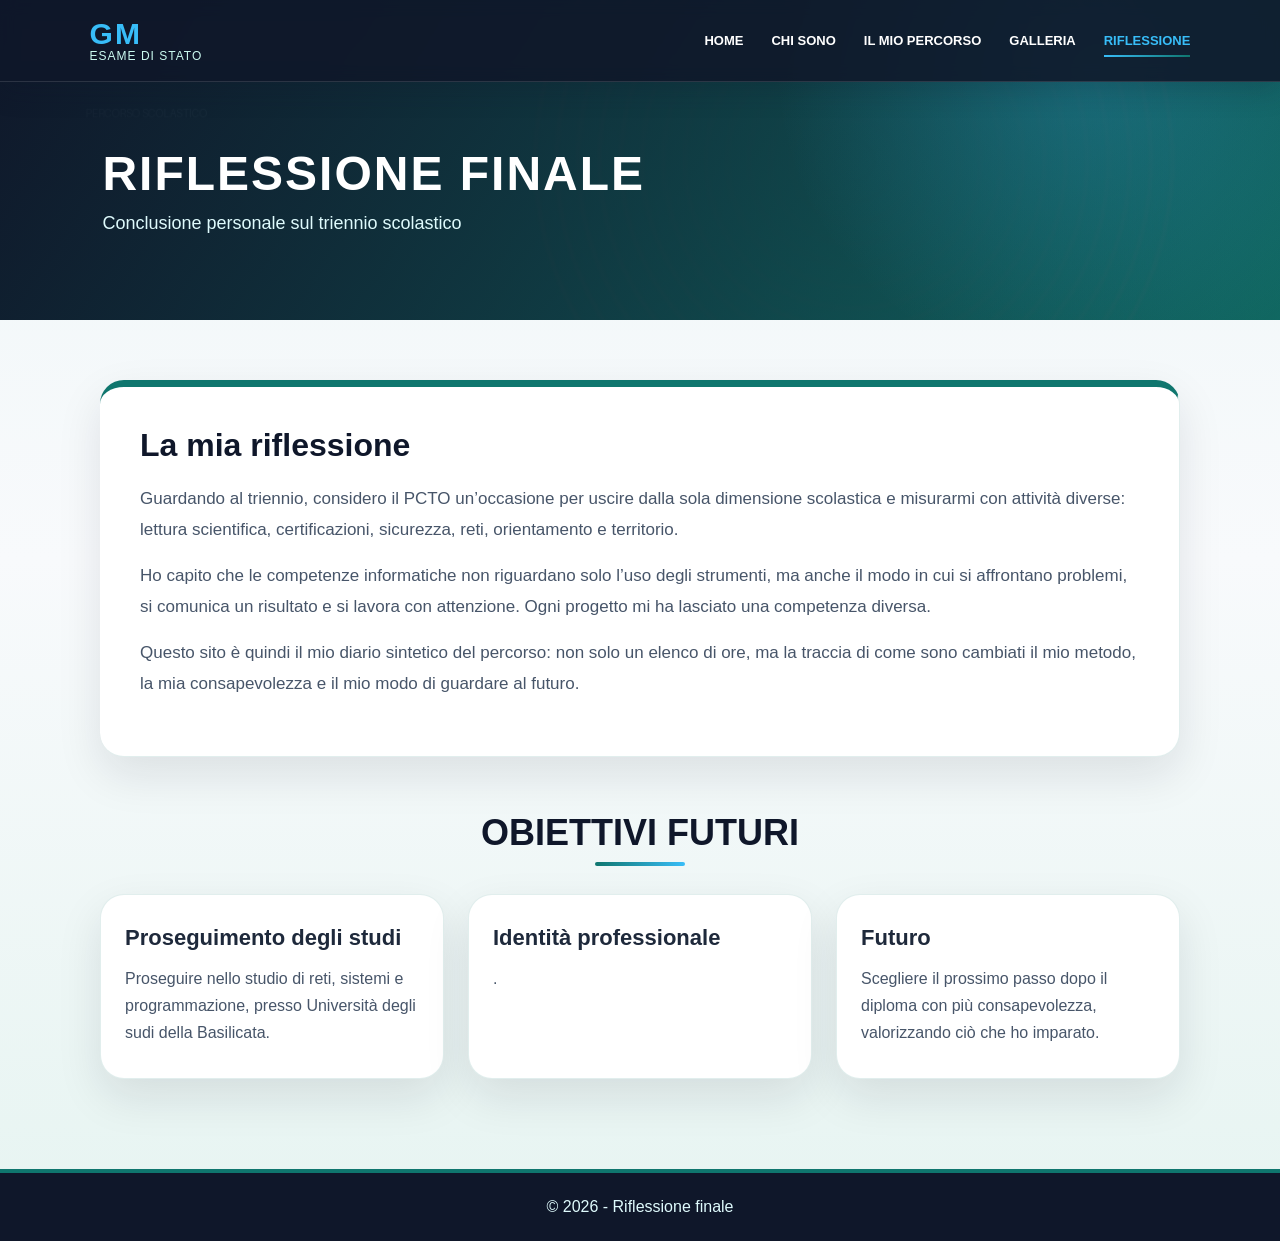
==== contatti.html @ 8004995f "pronto per deploy" ====
<!DOCTYPE html>
<html lang="it">
<head>
    <meta charset="UTF-8">
    <meta name="viewport" content="width=device-width, initial-scale=1.0">
    <title>Riflessione finale</title>
    <link rel="stylesheet" href="css/style.css">
</head>
<body>
<header class="header">
    <div class="logo"><span>GM</span><small>Esame di Stato</small></div>
    <nav class="navbar" id="navbar">
        <a href="index.html">Home</a>
        <a href="percorso.html">Chi sono</a>
        <a href="progetti.html">Il mio percorso</a>
        <a href="galleria.html">Galleria</a>
        <a href="contatti.html">Riflessione</a>
    </nav>
    <div class="menu-btn" id="menuBtn">☰</div>
</header>
<section class="page-hero"><div class="page-title"><h1>RIFLESSIONE FINALE</h1><p>Conclusione personale sul triennio scolastico</p></div></section>
<main class="page-content">
    <section class="text-panel reveal">
        <h2>La mia riflessione</h2>
        <p>Guardando al triennio, considero il PCTO un’occasione per uscire dalla sola dimensione scolastica e misurarmi con attività diverse: lettura scientifica, certificazioni, sicurezza, reti, orientamento e territorio.</p>
        <p>Ho capito che le competenze informatiche non riguardano solo l’uso degli strumenti, ma anche il modo in cui si affrontano problemi, si comunica un risultato e si lavora con attenzione. Ogni progetto mi ha lasciato una competenza diversa.</p>
        <p>Questo sito è quindi il mio diario sintetico del percorso: non solo un elenco di ore, ma la traccia di come sono cambiati il mio metodo, la mia consapevolezza e il mio modo di guardare al futuro.</p>
    </section>
    <section class="skills-section reveal">
        <h2 class="section-title">Obiettivi futuri</h2>
        <div class="skills-grid">
            <div class="skill-card"><h3>Proseguimento degli studi</h3><p>Proseguire nello studio di reti, sistemi e programmazione, presso Università degli sudi della Basilicata.</p></div>
            <div class="skill-card"><h3>Identità professionale</h3><p>.</p></div>
            <div class="skill-card"><h3>Futuro</h3><p>Scegliere il prossimo passo dopo il diploma con più consapevolezza, valorizzando ciò che ho imparato.</p></div>
        </div>
    </section>
</main>
<footer><p>© 2026 - Riflessione finale</p></footer>
<script src="js/main.js"></script>
</body>
</html>
---- css/style.css ----
*{margin:0;padding:0;box-sizing:border-box}html{scroll-behavior:smooth}body{font-family:Arial,Helvetica,sans-serif;background:#ededed;color:#222}a{text-decoration:none}.header{width:100%;height:75px;padding:0 7%;position:fixed;top:0;left:0;z-index:1000;background:rgba(10,10,10,.85);display:flex;justify-content:space-between;align-items:center;backdrop-filter:blur(8px);transition:.3s}.header.scrolled{height:64px;background:rgba(0,0,0,.96);box-shadow:0 5px 25px rgba(0,0,0,.4)}.logo{color:#fff;display:flex;flex-direction:column;line-height:1.1}.logo span{font-size:30px;font-weight:bold;color:#d62828}.logo small{font-size:12px;text-transform:uppercase;letter-spacing:1px}.navbar{display:flex;gap:28px}.navbar a{color:#fff;font-size:13px;font-weight:bold;text-transform:uppercase;position:relative;transition:.3s}.navbar a:hover,.navbar a.active{color:#d62828}.navbar a::after{content:"";width:0;height:3px;background:#d62828;position:absolute;left:0;bottom:-9px;transition:.3s}.navbar a:hover::after,.navbar a.active::after{width:100%}.menu-btn{display:none;color:#fff;font-size:30px;cursor:pointer}.hero-home{height:330px;width:100%;background:linear-gradient(rgba(0,0,0,.40),rgba(0,0,0,.70)),url("../img/sfondo.jpg");background-size:cover;background-position:center;position:relative;display:flex;align-items:center;padding-left:16%;overflow:hidden}.hero-home::before{content:"";position:absolute;inset:0;background:linear-gradient(120deg,rgba(10,10,10,.92),rgba(40,40,40,.55),rgba(10,10,10,.92));z-index:0}.hero-text{position:relative;z-index:3;color:#fff}.hero-text h1{font-size:52px;line-height:1.08;font-weight:900;text-transform:uppercase;max-width:850px}.hero-text p{margin-top:16px;color:#f1f1f1;font-size:18px;letter-spacing:.5px}.circle-animation{position:absolute;z-index:2;width:165px;height:165px;border-radius:50%;border:16px dashed #d62828;left:50%;top:48%;transform:translate(-50%,-50%);animation:rotateCircle 10s linear infinite;opacity:.95}.home-content{max-width:1120px;margin:0 auto;padding:0 20px 80px}.presentation-box{display:grid;grid-template-columns:280px 1fr;gap:40px;margin-top:-55px;position:relative;z-index:10}.profile-side{background:#fff;padding:40px 25px;text-align:center;min-height:470px;box-shadow:0 18px 40px rgba(0,0,0,.12);transition:.35s}.profile-side:hover{transform:translateY(-10px);box-shadow:0 25px 55px rgba(214,40,40,.22)}.profile-image{width:135px;height:135px;border-radius:50%;margin:0 auto 25px;background:linear-gradient(135deg,#d62828,#111);color:#fff;display:flex;justify-content:center;align-items:center;font-size:42px;font-weight:bold;border:5px solid #e0e0e0;overflow:hidden}.profile-image img{width:100%;height:100%;object-fit:cover}.profile-side h2{font-size:22px;margin-bottom:22px}.social-line{display:flex;justify-content:center;gap:18px;font-size:24px;margin-bottom:22px}.profile-description{color:#666;font-size:15px;line-height:1.6}.profile-details{margin-top:24px;padding-top:18px;border-top:1px solid #ddd;text-align:left}.profile-details p{margin-bottom:10px;color:#555;font-size:14px}.main-description{background:#fff;padding:34px;box-shadow:0 18px 40px rgba(0,0,0,.12);transition:.35s}.main-description:hover{transform:translateY(-8px);box-shadow:0 25px 55px rgba(0,0,0,.16)}.top-image-box{display:grid;grid-template-columns:1fr 1fr;margin-bottom:30px}.image-card{height:170px;background:linear-gradient(135deg,#222,#555);display:flex;align-items:center;justify-content:center;color:#fff;position:relative;overflow:hidden;text-align:center}.image-card img{width:100%;height:100%;object-fit:cover}.image-card span{position:absolute;background:rgba(0,0,0,.55);padding:8px 14px;border-radius:20px;font-size:14px}.main-description p{font-size:17px;line-height:1.8;color:#444;margin-bottom:16px}.home-buttons{display:flex;gap:15px;margin-top:24px;flex-wrap:wrap}.home-buttons a{padding:13px 24px;background:#d62828;color:#fff;border-radius:25px;font-weight:bold;transition:.3s}.home-buttons a:nth-child(2){background:#111}.home-buttons a:hover{transform:translateY(-4px);box-shadow:0 12px 25px rgba(214,40,40,.3)}.home-sections{margin-top:55px;display:grid;grid-template-columns:repeat(4,1fr);gap:22px}.section-card{background:#fff;padding:28px 22px;min-height:220px;color:#222;box-shadow:0 15px 35px rgba(0,0,0,.12);transition:.35s;position:relative;overflow:hidden}.section-card::before{content:"";position:absolute;inset:0;background:linear-gradient(135deg,#d62828,#111);transform:translateY(-100%);transition:.35s;z-index:0}.section-card:hover::before{transform:translateY(0)}.section-card *{position:relative;z-index:1}.section-icon{font-size:36px;margin-bottom:14px}.section-card h3{font-size:22px;margin-bottom:14px}.section-card p{line-height:1.6;color:#555}.section-card:hover{transform:translateY(-10px);box-shadow:0 24px 50px rgba(214,40,40,.28)}.section-card:hover h3,.section-card:hover p{color:#fff}.page-hero{min-height:300px;background:linear-gradient(rgba(0,0,0,.55),rgba(0,0,0,.78)),url("../img/sfondo.jpg");background-size:cover;background-position:center;display:flex;align-items:center;padding:120px 8% 60px;position:relative}.page-hero::before{content:"";position:absolute;inset:0;background:linear-gradient(120deg,rgba(10,10,10,.95),rgba(40,40,40,.6))}.page-title{color:#fff;position:relative;z-index:2}.page-title h1{font-size:48px;text-transform:uppercase}.page-title p{margin-top:12px;font-size:18px;color:#f1f1f1}.page-content{max-width:1120px;margin:0 auto;padding:60px 20px 90px}.text-panel{background:#fff;padding:40px;box-shadow:0 18px 40px rgba(0,0,0,.12);border-left:7px solid #d62828;margin-bottom:55px;transition:.35s}.text-panel:hover{transform:translateY(-8px);box-shadow:0 25px 55px rgba(214,40,40,.18)}.text-panel h2{font-size:32px;margin-bottom:20px}.text-panel p{font-size:17px;line-height:1.8;color:#444;margin-bottom:16px}.section-title{text-align:center;font-size:36px;text-transform:uppercase;margin-bottom:40px;position:relative}.section-title::after{content:"";width:90px;height:4px;background:#d62828;position:absolute;left:50%;transform:translateX(-50%);bottom:-12px}.timeline{display:grid;grid-template-columns:repeat(3,1fr);gap:24px;margin-bottom:65px}.timeline-item{background:#fff;padding:32px 26px;min-height:250px;box-shadow:0 15px 35px rgba(0,0,0,.12);border-top:6px solid #d62828;transition:.35s}.timeline-item:hover{background:linear-gradient(135deg,#d62828,#111);color:#fff;transform:translateY(-10px);box-shadow:0 25px 55px rgba(214,40,40,.28)}.timeline-item span{color:#d62828;font-size:22px;font-weight:bold}.timeline-item:hover span,.timeline-item:hover p{color:#fff}.timeline-item h3{margin:16px 0;font-size:23px}.timeline-item p{line-height:1.7;color:#555}.skills-grid{display:grid;grid-template-columns:repeat(3,1fr);gap:24px}.skill-card{background:#fff;padding:30px 24px;min-height:185px;box-shadow:0 15px 35px rgba(0,0,0,.12);transition:.35s}.skill-card:hover{background:linear-gradient(135deg,#d62828,#111);color:#fff;transform:translateY(-10px);box-shadow:0 25px 55px rgba(214,40,40,.28)}.skill-card h3{font-size:22px;margin-bottom:14px}.skill-card p{color:#555;line-height:1.7}.skill-card:hover p{color:#fff}.filter-area{margin-bottom:45px}.filter-buttons{text-align:center;margin-bottom:35px}.filter-btn{padding:12px 24px;margin:8px;border:2px solid #d62828;background:#fff;color:#d62828;border-radius:30px;font-weight:bold;cursor:pointer;transition:.3s}.filter-btn:hover,.filter-btn.active{background:#d62828;color:#fff;transform:translateY(-4px)}.year-section{margin-bottom:55px;background:#fff;padding:35px;box-shadow:0 18px 40px rgba(0,0,0,.12);border-left:7px solid #d62828;transition:.35s}.year-section:hover{transform:translateY(-5px);box-shadow:0 25px 55px rgba(214,40,40,.18)}.year-title{margin-bottom:26px}.year-title span{color:#d62828;font-size:22px;font-weight:bold}.year-title h2{font-size:30px;margin-top:8px}.project-grid{display:grid;grid-template-columns:repeat(3,1fr);gap:22px}.project-grid.two-projects{grid-template-columns:repeat(2,1fr)}.project-card{background:#f7f7f7;padding:28px 24px;min-height:255px;transition:.35s;cursor:pointer;border:1px solid #e2e2e2}.project-card:hover{background:linear-gradient(135deg,#d62828,#111);color:#fff;transform:translateY(-10px);box-shadow:0 25px 55px rgba(214,40,40,.28)}.project-card:hover p{color:#fff}.project-icon{font-size:40px;margin-bottom:16px}.project-card h3{font-size:22px;margin-bottom:14px}.project-card p{line-height:1.7;color:#555}.gallery-grid{display:grid;grid-template-columns:repeat(4,1fr);gap:22px}.gallery-card{background:#fff;box-shadow:0 15px 35px rgba(0,0,0,.12);transition:.35s}.gallery-card:hover{transform:translateY(-10px);box-shadow:0 25px 55px rgba(214,40,40,.28)}.gallery-image{height:200px;background:linear-gradient(135deg,#111,#d62828);color:#fff;display:flex;justify-content:center;align-items:center;font-weight:bold}.gallery-card h3{padding:20px 20px 10px}.gallery-card p{padding:0 20px 22px;line-height:1.6;color:#555}.modal-overlay{position:fixed;inset:0;background:rgba(0,0,0,.78);display:flex;justify-content:center;align-items:center;z-index:3000;padding:25px}.modal-box{background:#fff;width:100%;max-width:650px;padding:40px;position:relative;animation:modalZoom .3s ease}.modal-close{position:absolute;right:18px;top:15px;width:35px;height:35px;border:none;border-radius:50%;background:#d62828;color:#fff;font-size:24px;cursor:pointer}.modal-year{display:inline-block;background:#d62828;color:#fff;padding:8px 18px;border-radius:20px;margin-bottom:18px;font-weight:bold}.modal-box h2{font-size:30px;margin-bottom:16px}.modal-box p{line-height:1.8;color:#444}.modal-extra{margin-top:24px;background:#f2f2f2;padding:20px;border-left:5px solid #d62828}.modal-extra ul{margin-left:20px;margin-top:12px}.modal-extra li{margin-bottom:8px}.reveal{opacity:1;transform:none}.js-enabled .reveal{opacity:0;transform:translateY(40px);transition:.7s ease}.js-enabled .reveal.active{opacity:1;transform:translateY(0)}footer{background:#050505;color:#ccc;text-align:center;padding:25px}@keyframes rotateCircle{from{transform:translate(-50%,-50%) rotate(0)}to{transform:translate(-50%,-50%) rotate(360deg)}}@keyframes modalZoom{from{opacity:0;transform:scale(.85)}to{opacity:1;transform:scale(1)}}@media screen and (max-width:950px){.menu-btn{display:block}.navbar{position:absolute;top:75px;right:-100%;width:260px;height:calc(100vh - 75px);background:#111;flex-direction:column;padding:40px;transition:.4s}.navbar.active{right:0}.presentation-box{grid-template-columns:1fr;margin-top:-35px}.home-sections,.gallery-grid{grid-template-columns:repeat(2,1fr)}.timeline,.skills-grid,.project-grid,.project-grid.two-projects{grid-template-columns:1fr}.hero-home{padding-left:7%;height:300px}.hero-text h1,.page-title h1{font-size:40px}.circle-animation{display:none}}@media screen and (max-width:600px){.hero-home{height:280px}.hero-text h1,.page-title h1{font-size:30px}.hero-text p,.page-title p{font-size:15px}.top-image-box{grid-template-columns:1fr}.home-sections,.gallery-grid{grid-template-columns:1fr}.main-description,.text-panel,.year-section{padding:25px}}

/* Restyling versione Giovanni Mauro: palette blu/teal, schede arrotondate e look più moderno */
:root{--primary:#0f766e;--secondary:#0f172a;--accent:#38bdf8;--paper:#ffffff;--soft:#eef6f7;--text:#1e293b}
body{font-family:'Segoe UI',Tahoma,Geneva,Verdana,sans-serif;background:linear-gradient(180deg,#eef6f7 0%,#f8fafc 45%,#e6f4f1 100%);color:var(--text)}
.header{height:82px;background:rgba(15,23,42,.88);border-bottom:1px solid rgba(255,255,255,.12);box-shadow:0 8px 28px rgba(15,23,42,.22)}
.header.scrolled{height:68px;background:rgba(15,23,42,.97);box-shadow:0 10px 35px rgba(15,118,110,.25)}
.logo span{color:var(--accent);letter-spacing:2px}.logo small{color:#ccfbf1}.navbar a:hover,.navbar a.active{color:var(--accent)}.navbar a::after{background:linear-gradient(90deg,var(--accent),var(--primary));height:2px}.menu-btn{color:#ccfbf1}
.hero-home{height:380px;padding-left:10%;background:linear-gradient(135deg,rgba(15,23,42,.88),rgba(15,118,110,.65)),url("../img/sfondo.jpg");background-size:cover;background-position:center}.hero-home::before{background:radial-gradient(circle at 20% 30%,rgba(56,189,248,.28),transparent 32%),linear-gradient(120deg,rgba(15,23,42,.86),rgba(15,118,110,.56))}.hero-text h1{font-size:50px;letter-spacing:1px}.hero-text p{color:#dffbfd}.circle-animation{border:10px solid rgba(56,189,248,.85);border-left-color:transparent;border-right-color:rgba(20,184,166,.9);width:135px;height:135px;left:72%;opacity:.75}
.presentation-box{grid-template-columns:320px 1fr;gap:28px;margin-top:-70px}.profile-side,.main-description,.section-card,.text-panel,.timeline-item,.skill-card,.year-section,.project-card,.gallery-card,.modal-box{border-radius:24px}.profile-side,.main-description,.section-card,.text-panel,.timeline-item,.skill-card,.year-section,.gallery-card{box-shadow:0 18px 45px rgba(15,23,42,.10);border:1px solid rgba(15,118,110,.12)}.profile-side{background:linear-gradient(180deg,#fff,#f0fdfa);min-height:500px}.profile-side:hover,.main-description:hover,.text-panel:hover,.year-section:hover,.gallery-card:hover{box-shadow:0 28px 65px rgba(15,118,110,.20);transform:translateY(-7px)}.profile-image{border-radius:28px;background:linear-gradient(135deg,var(--primary),var(--accent));border:6px solid #ccfbf1}.profile-side h2{color:var(--secondary);letter-spacing:.8px}.profile-details{border-top:1px dashed rgba(15,118,110,.35)}.main-description{background:rgba(255,255,255,.92);backdrop-filter:blur(4px)}.image-card{border-radius:18px;background:linear-gradient(135deg,var(--secondary),var(--primary));margin:5px}.image-card span{background:rgba(15,23,42,.65);border:1px solid rgba(255,255,255,.2)}.main-description p,.text-panel p,.section-card p,.timeline-item p,.skill-card p,.project-card p,.gallery-card p{color:#475569}.home-buttons a{background:linear-gradient(135deg,var(--primary),var(--accent));border-radius:14px;box-shadow:0 10px 22px rgba(15,118,110,.22)}.home-buttons a:nth-child(2){background:linear-gradient(135deg,var(--secondary),#334155)}.home-buttons a:hover{box-shadow:0 16px 30px rgba(56,189,248,.25)}
.home-sections{gap:18px}.section-card{background:#fff;min-height:230px;border-top:5px solid var(--accent)}.section-card::before{background:linear-gradient(135deg,var(--secondary),var(--primary));transform:scaleX(0);transform-origin:left}.section-card:hover::before{transform:scaleX(1)}.section-card:hover{box-shadow:0 24px 55px rgba(15,118,110,.25)}
.page-hero{min-height:320px;background:linear-gradient(135deg,rgba(15,23,42,.88),rgba(15,118,110,.68)),url("../img/sfondo.jpg");background-size:cover;background-position:center}.page-hero::before{background:radial-gradient(circle at 85% 20%,rgba(56,189,248,.24),transparent 28%),linear-gradient(120deg,rgba(15,23,42,.88),rgba(15,118,110,.52))}.page-title h1{letter-spacing:2px}.page-title p{color:#dffbfd}.text-panel{border-left:0;border-top:7px solid var(--primary);background:#fff}.text-panel h2,.section-title,.year-title h2{color:var(--secondary)}.section-title::after{background:linear-gradient(90deg,var(--primary),var(--accent));border-radius:20px}.timeline-item{border-top:0;border-left:6px solid var(--accent);background:#fff}.timeline-item span,.year-title span{color:var(--primary)}.timeline-item:hover,.skill-card:hover,.project-card:hover{background:linear-gradient(135deg,var(--secondary),var(--primary));box-shadow:0 24px 55px rgba(15,118,110,.26)}.timeline-item:hover span{color:#a7f3d0}.filter-btn{border:2px solid var(--primary);color:var(--primary);background:#fff;border-radius:12px}.filter-btn:hover,.filter-btn.active{background:linear-gradient(135deg,var(--primary),var(--accent));color:#fff}.year-section{border-left:0;border-top:7px solid var(--accent);background:rgba(255,255,255,.95)}.project-card{background:#f8fafc;border:1px solid rgba(15,118,110,.14);position:relative;overflow:hidden}.project-card::after{content:"";position:absolute;right:-40px;top:-40px;width:95px;height:95px;background:rgba(56,189,248,.12);border-radius:50%}.project-icon{filter:drop-shadow(0 5px 8px rgba(15,23,42,.12))}.gallery-image{background:linear-gradient(135deg,var(--primary),var(--accent));border-radius:24px 24px 0 0}.modal-close,.modal-year{background:linear-gradient(135deg,var(--primary),var(--accent))}.modal-extra{background:#ecfeff;border-left:5px solid var(--primary)}footer{background:var(--secondary);color:#dffbfd;border-top:4px solid var(--primary)}
@media screen and (max-width:950px){.navbar{background:rgba(15,23,42,.98)}.presentation-box{grid-template-columns:1fr}.circle-animation{display:none}.hero-home{padding-left:7%;height:320px}}

.gallery-image img{width:100%;height:100%;object-fit:cover;display:block}
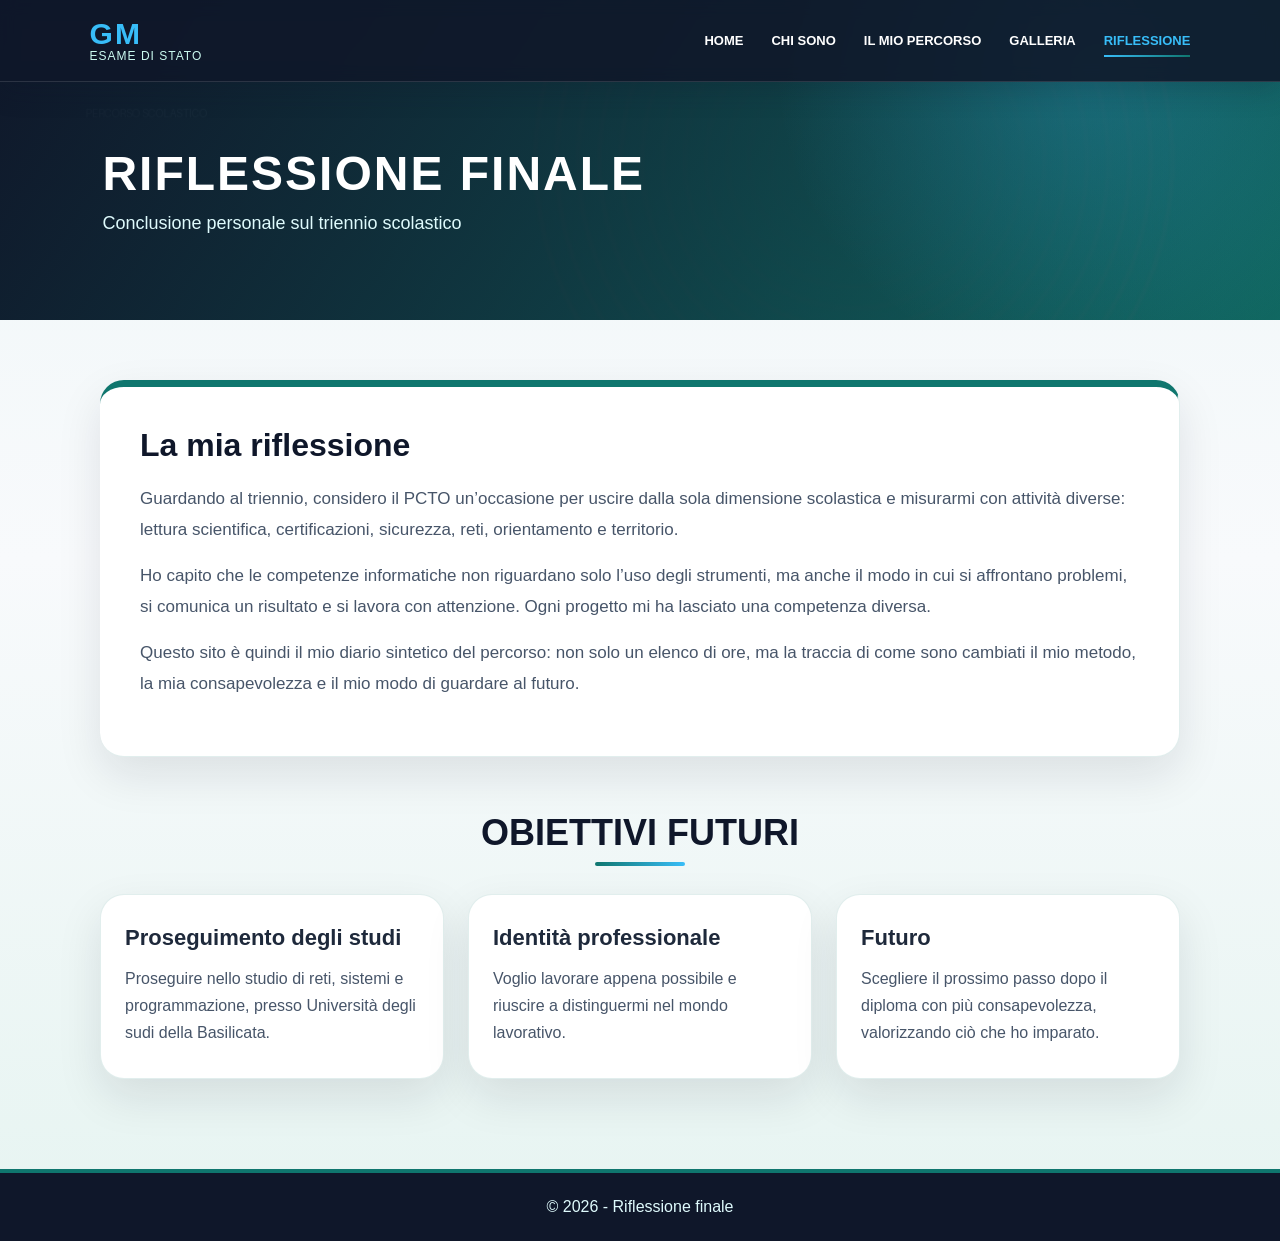
==== commit ff4ca4ca: "Modifico contatti.html" ====
--- a/contatti.html
+++ b/contatti.html
@@ -30,7 +30,7 @@
         <h2 class="section-title">Obiettivi futuri</h2>
         <div class="skills-grid">
             <div class="skill-card"><h3>Proseguimento degli studi</h3><p>Proseguire nello studio di reti, sistemi e programmazione, presso Università degli sudi della Basilicata.</p></div>
-            <div class="skill-card"><h3>Identità professionale</h3><p>.</p></div>
+            <div class="skill-card"><h3>Identità professionale</h3><p>Voglio lavorare appena possibile e riuscire a distinguermi nel mondo lavorativo.</p></div>
             <div class="skill-card"><h3>Futuro</h3><p>Scegliere il prossimo passo dopo il diploma con più consapevolezza, valorizzando ciò che ho imparato.</p></div>
         </div>
     </section>
